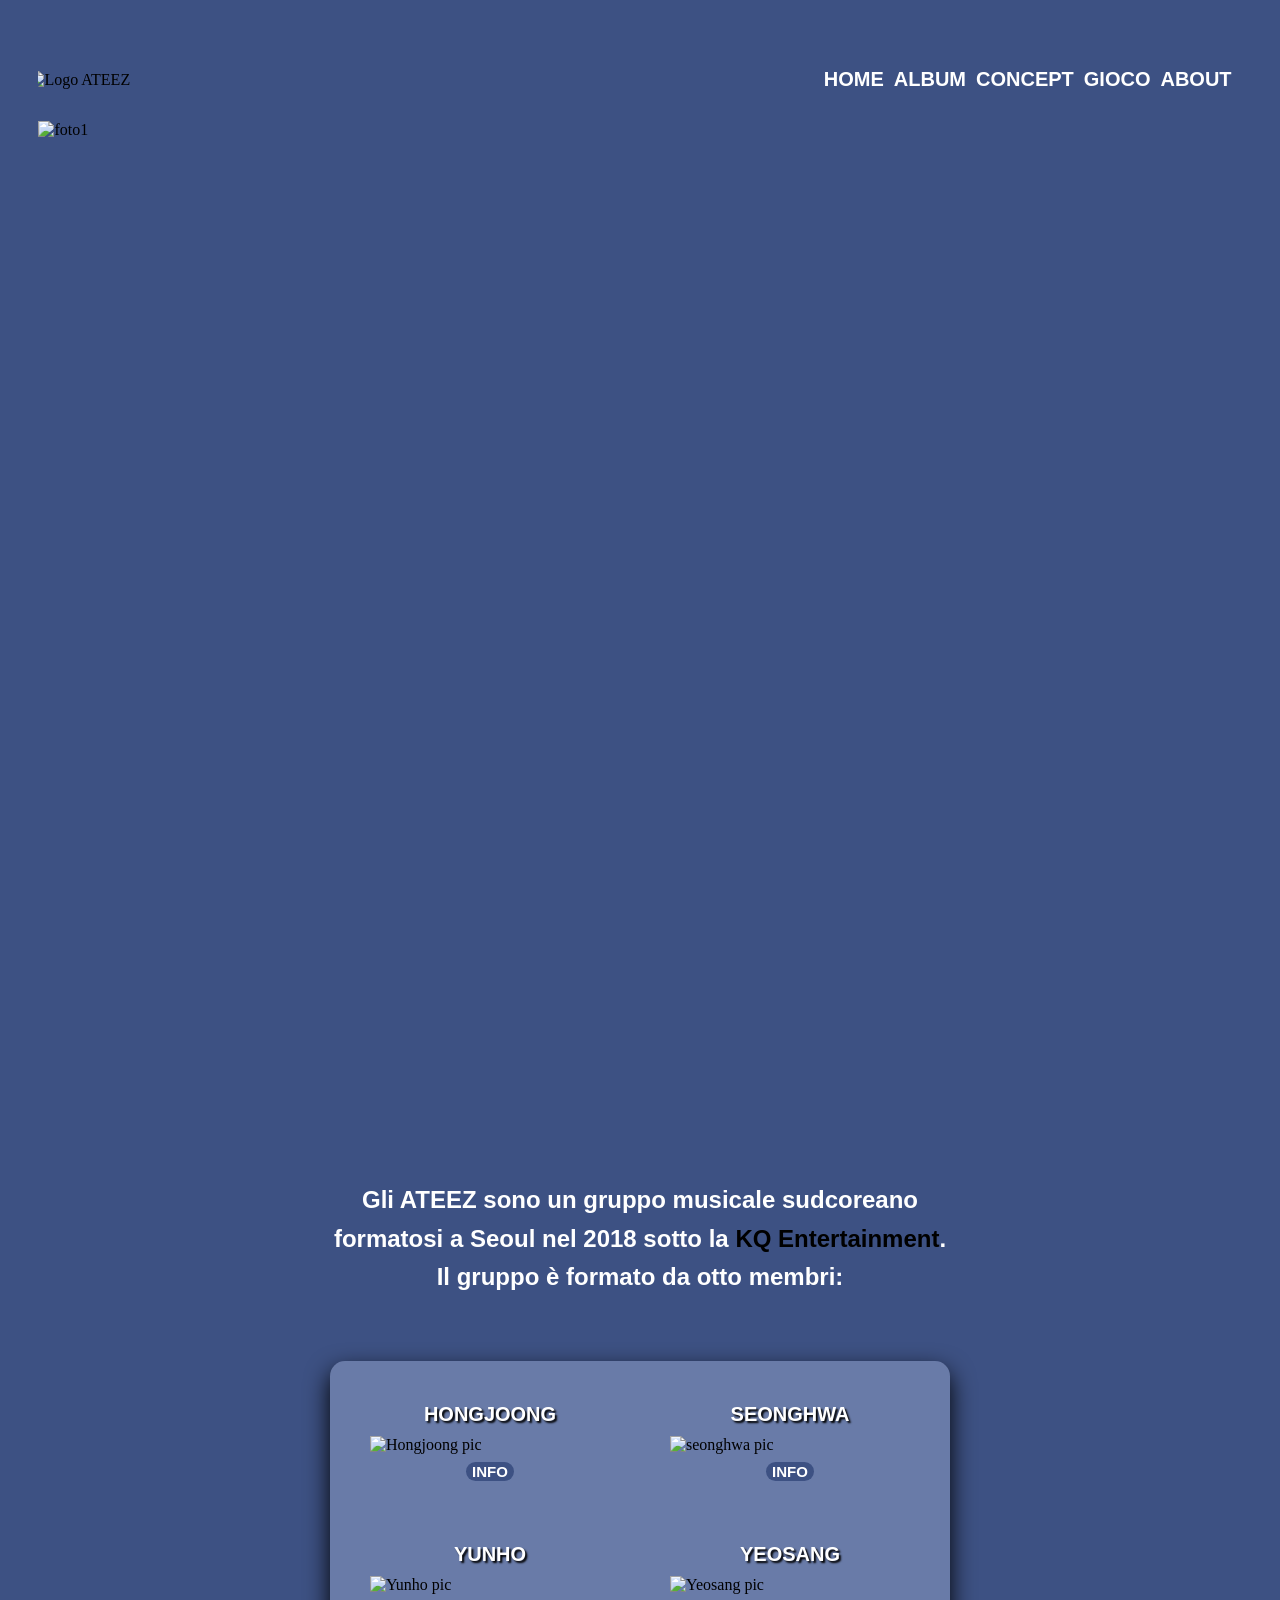
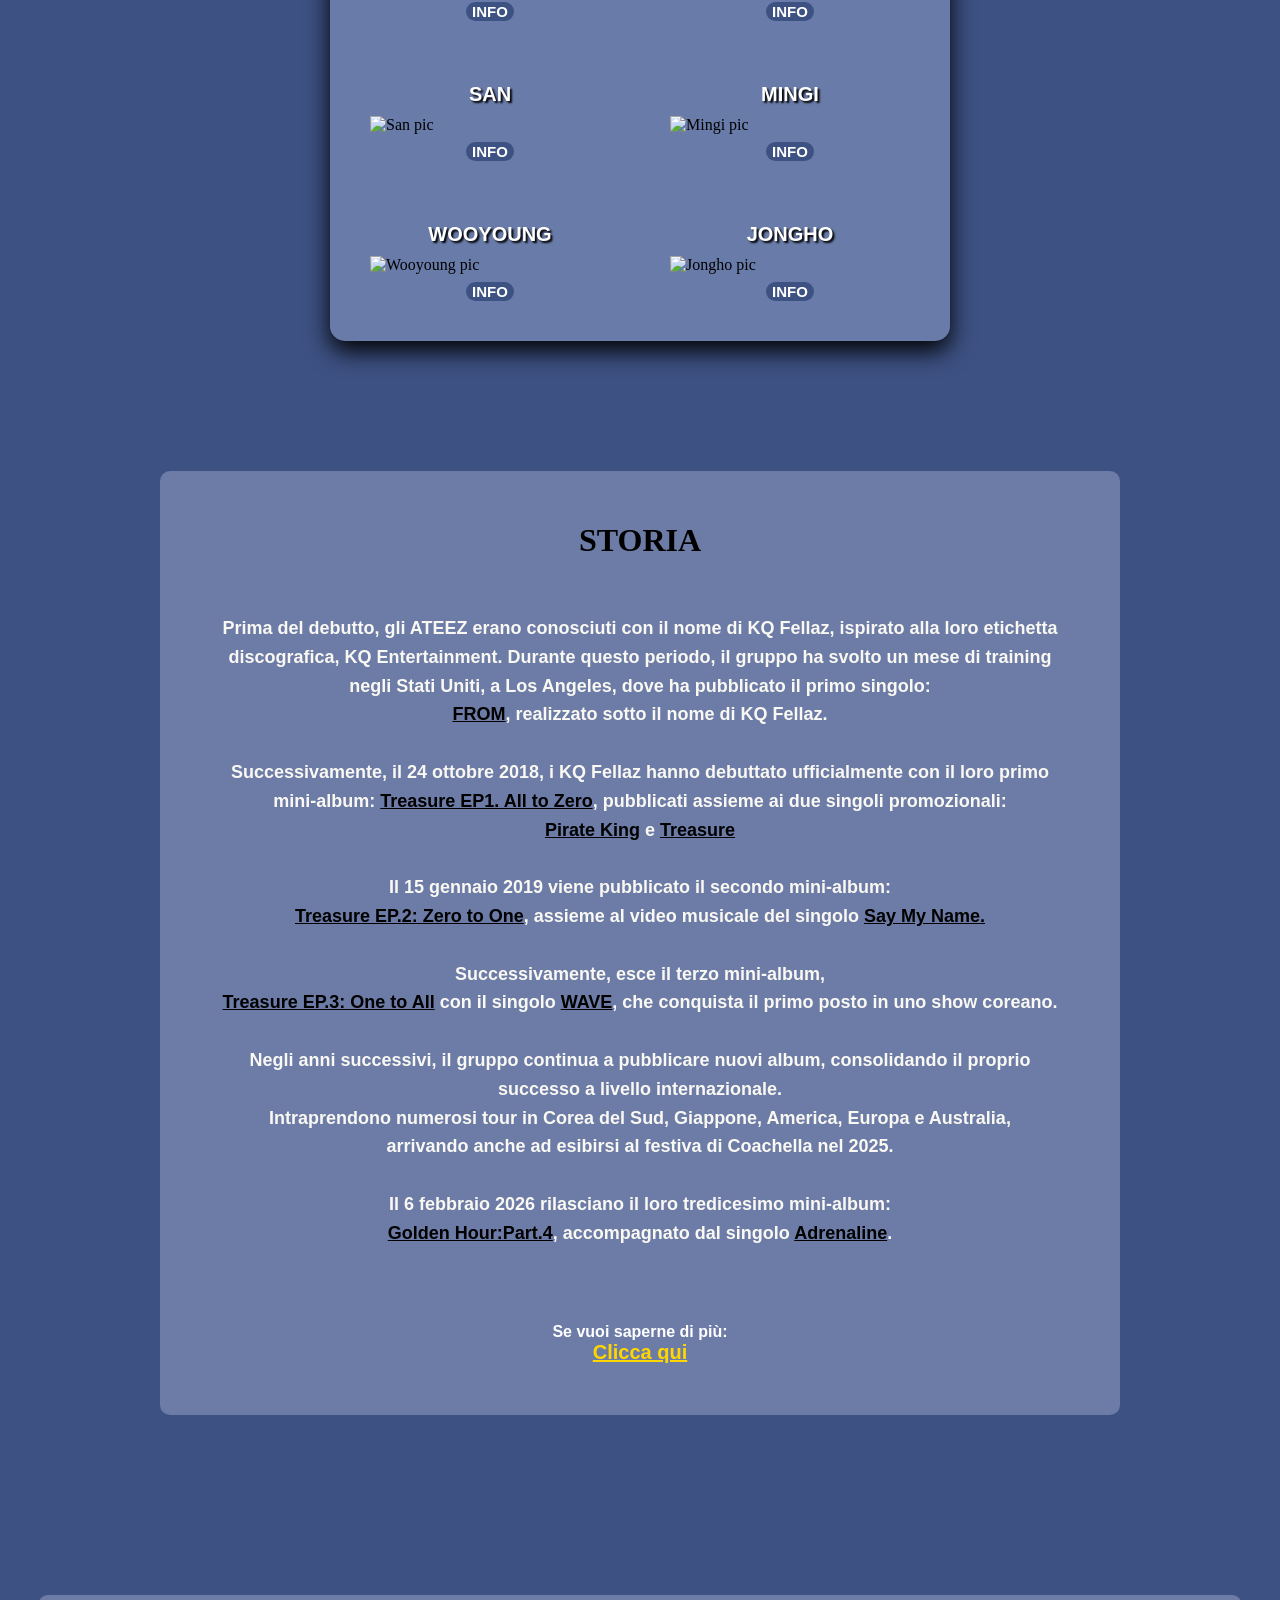
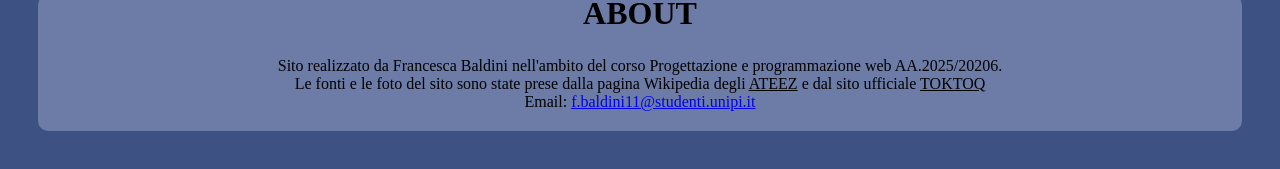
==== index.html @ 20359115 "Add files via upload" ====
<!DOCTYPE html>
<html lang="it">
    <head>
        <title>Ateez</title>
        <meta charset="UTF-8">
        <meta name="viewport" content="width=device-width, initial-scale=1.0"/>
        <link rel="stylesheet" href="style.css">
        <link rel="stylesheet" href="popup.css">
        
    </head>
    <body>
        <header>
            <!--logo-->
           <img class="logo" src="logo-bianco.png" alt="Logo ATEEZ">
           
           <!--tasto per la tendina-->
           <button class="menu">☰</button>

           <!--menu per mobile-->
           <nav>
               <ul class="menu-mobile">
                    <li><a href="index.html">HOME</a></li>
                    <li><a href="discografia.html">ALBUM</a></li>
                    <li><a href="trama.html">CONCEPT</a></li>
                    <li><a href="gioco.html">GIOCO</a></li>
                    <li><a href="#footer">ABOUT</a></li>
               </ul>

           </nav> 

            <!--menu per desktop-->
            <nav>
                <ul class="menu-desktop">
                    <li><a href="index.html">HOME</a></li>
                    <li><a href="discografia.html">ALBUM</a></li>
                    <li><a href="trama.html">CONCEPT</a></li>
                    <li><a href="gioco.html">GIOCO</a></li>
                    <li><a href="#footer">ABOUT</a></li>
               </ul>
           </nav> 
        </header>

        <main>
            <div class="galleria">
                <img class="active" src="land5.jpg" alt="foto1">
                <img src="land2.jpg" alt="foto2">
                <img src="land.jpg" alt="foto3">  
            </div>
        </main>

        <div class="presentazione">
            <p>Gli ATEEZ sono un gruppo musicale sudcoreano <br> formatosi a Seoul nel 2018 sotto la <a class="kq" href="https://kqent.com">KQ Entertainment</a>. 
                <br>Il gruppo è formato da otto membri:
            </p>
        </div>


        <div class="contenitore-tutto">
                <div class="griglia">
                    <div class="membro">
                        <div class="card">
                            <!--hongjoong-->
                            <p class="name">HONGJOONG</p>
                            <img id="hongjoong" src="hj2.jpg" alt="Hongjoong pic">
                            <button id="openPopupHJ" class="OpenPopup">INFO</button>

                            <!--popup-->
                            <div class="popup" id="OpenPopup1">
                                <button class="close" id="ClosePopup">X</button>
                                <h2 class="nome">HONGJOONG</h2>
                                <p class="info">INFORMAZIONI</p>

                                <ul>
                                    <li>
                                        <p class="question">COGNOME:</p>
                                        <p class="answer">KIM</p>
                                    </li>
                                    <li>
                                        <p class="question">NOME:</p>
                                        <p class="answer">HONGJOONG</p>
                                    </li>
                                    <li>
                                        <p class="question">ETÀ:</p>
                                        <p class="answer">27</p>
                                    </li>
                                    <li>
                                        <p class="question">COMPLEANNO:</p>
                                        <p class="answer">7 NOVEMBRE 1998</p>
                                    </li>
                                    <li>
                                        <p class="question">NAZIONALITÀ:</p>
                                        <p class="answer">COREANA</p>
                                    </li>
                                    <li>
                                        <p class="question">RUOLO:</p>
                                        <p class="answer">LEADER, MAIN RAPPER, VOCALIST, PRODUCER, SONGWRITER</p>
                                    </li>
                                </ul>
                            </div>
                        </div>

                        <div class="card">
                            <!--seonghwa-->
                            <p class="name">SEONGHWA</p>
                            <img id="seonghwa" src="seonghwaa.jpeg" alt="seonghwa pic">
                            <button id="openPopupSH" class="OpenPopup">INFO</button>

                            <!--popup-->
                            <div class="popup" id="OpenPopup2">
                                <button class="close" id="ClosePopup2">X</button>
                                <h2 class="nome">SEONGHWA</h2>
                                <p class="info">INFORMAZIONI</p>

                                <ul>
                                    <li>
                                        <p class="question">COGNOME:</p>
                                        <p class="answer">PARK</p>
                                    </li>
                                    <li>
                                        <p class="question">NOME:</p>
                                        <p class="answer">SEONGHWA</p>
                                    </li>
                                    <li>
                                        <p class="question">ETÀ:</p>
                                        <p class="answer">28</p>
                                    </li>
                                    <li>
                                        <p class="question">COMPLEANNO:</p>
                                        <p class="answer">3 APRILE 1998</p>
                                    </li>
                                    <li>
                                        <p class="question">NAZIONALITÀ:</p>
                                        <p class="answer">COREANA</p>
                                    </li>
                                    <li>
                                        <p class="question">RUOLO:</p>
                                        <p class="answer"> VOCALIST, RAPPER, PERFORMER</p>
                                    </li>
                                </ul>
                            </div>
                        </div>

                        <div class="card">
                            <!--yunho-->
                            <p class="name">YUNHO</p>
                            <img id="yunho" src="yunho2.jpg" alt="Yunho pic">
                            <button id="openPopupYH" class="OpenPopup">INFO</button>

                            <!--popup-->
                            <div class="popup" id="OpenPopup3">
                                <button class="close" id="ClosePopup3">X</button>
                                <h2 class="nome">YUNHO</h2>
                                <p class="info">INFORMAZIONI</p>
                                
                                <ul>
                                    <li>
                                        <p class="question">COGNOME:</p>
                                        <p class="answer">JEONG</p>
                                    </li>
                                    <li>
                                        <p class="question">NOME:</p>
                                        <p class="answer">YUNHO</p>
                                    </li>
                                    <li>
                                        <p class="question">ETÀ:</p>
                                        <p class="answer">27</p>
                                    </li>
                                    <li>
                                        <p class="question">COMPLEANNO:</p>
                                        <p class="answer">23 MARZO 1999</p>
                                    </li>
                                    <li>
                                        <p class="question">NAZIONALITÀ:</p>
                                        <p class="answer">COREANA</p>
                                    </li>
                                    <li>
                                        <p class="question">RUOLO:</p>
                                        <p class="answer">MAIN DANCER, VOCALIST</p>
                                    </li>
                                </ul>
                            </div>
                        </div>

                        <div class="card">
                            <!--yeosang-->
                            <p class="name">YEOSANG</p>
                            <img id="yeosang" src="yeo.jpg" alt="Yeosang pic">
                            <button id="openPopupYS" class="OpenPopup">INFO</button>

                            <!--popup-->
                            <div class="popup" id="OpenPopup4">
                                <button class="close" id="ClosePopup4">X</button>
                                <h2 class="nome">YEOSANG</h2>
                                <p class="info">INFORMAZIONI</p>

                                <ul>
                                    <li>
                                        <p class="question">COGNOME:</p>
                                        <p class="answer">KANG</p>
                                    </li>
                                    <li>
                                        <p class="question">NOME:</p>
                                        <p class="answer">YEOSANG</p>
                                    </li>
                                    <li>
                                        <p class="question">ETÀ:</p>
                                        <p class="answer">26</p>
                                    </li>
                                    <li>
                                        <p class="question">COMPLEANNO:</p>
                                        <p class="answer">15 GIUGNO 1999</p>
                                    </li>
                                    <li>
                                        <p class="question">NAZIONALITÀ:</p>
                                        <p class="answer">COREANA</p>
                                    </li>
                                    <li>
                                        <p class="question">RUOLO:</p>
                                        <p class="answer">VOCALIST, PERFORMER, RAPPER</p>
                                    </li>
                                </ul>
                            </div>
                        </div>

                        <div class="card">
                            <!--san-->
                            <p class="name">SAN</p>
                            <img id="san" src="san2.jpg" alt="San pic">
                            <button id="openPopupSN" class="OpenPopup">INFO</button>

                            <!--popup-->
                            <div class="popup" id="OpenPopup5">
                                <button class="close" id="ClosePopup5">X</button>
                                <h2 class="nome">SAN</h2>
                                <p class="info">INFORMAZIONI</p>

                                <ul>
                                    <li>
                                        <p class="question">COGNOME:</p>
                                        <p class="answer">CHOI</p>
                                    </li>
                                    <li>
                                        <p class="question">NOME:</p>
                                        <p class="answer">SAN</p>
                                    </li>
                                    <li>
                                        <p class="question">ETÀ:</p>
                                        <p class="answer">26</p>
                                    </li>
                                    <li>
                                        <p class="question">COMPLEANNO:</p>
                                        <p class="answer">10 LUGLIO 1999</p>
                                    </li>
                                    <li>
                                        <p class="question">NAZIONALITÀ:</p>
                                        <p class="answer">COREANA</p>
                                    </li>
                                    <li>
                                        <p class="question">RUOLO:</p>
                                        <p class="answer">MAIN DANCER, LEAD VOCALIST</p>
                                    </li>
                                </ul>
                            </div>
                        </div>

                        <div class="card">
                            <!--mingi-->
                            <p class="name">MINGI</p>
                            <img id="mingi" src="mingi.jpg" alt="Mingi pic">
                            <button id="openPopupMN" class="OpenPopup">INFO</button>

                            <!--popup-->
                            <div class="popup" id="OpenPopup6">
                                <button class="close" id="ClosePopup6">X</button>
                                <h2 class="nome">MINGI</h2>
                                <p class="info">INFORMAZIONI</p>

                                <ul>
                                    <li>
                                        <p class="question">COGNOME:</p>
                                        <p class="answer">SONG</p>
                                    </li>
                                    <li>
                                        <p class="question">NOME:</p>
                                        <p class="answer">MINGI</p>
                                    </li>
                                    <li>
                                        <p class="question">ETÀ:</p>
                                        <p class="answer">26</p>
                                    </li>
                                    <li>
                                        <p class="question">COMPLEANNO:</p>
                                        <p class="answer">9 AGOSTO 1999</p>
                                    </li>
                                    <li>
                                        <p class="question">NAZIONALITÀ:</p>
                                        <p class="answer">COREANA</p>
                                    </li>
                                    <li>
                                        <p class="question">RUOLO:</p>
                                        <p class="answer">MAIN DANCER, MAIN RAPPER, VOCALIST, PRODUCER, SONGWRITER</p>
                                    </li>
                                </ul>
                            </div>
                        </div>

                        <div class="card">
                            <!--wooyoung-->
                            <p class="name">WOOYOUNG</p>
                            <img id="wooyoung" src="wooyoung.jpg" alt="Wooyoung pic">
                            <button id="openPopupWY" class="OpenPopup">INFO</button>

                            <!--popup-->
                            <div class="popup" id="OpenPopup7">
                                <button class="close" id="ClosePopup7">X</button>
                                <h2 class="nome">WOOYOUNG</h2>
                                <p class="info">INFORMAZIONI</p>

                                <ul>
                                    <li>
                                        <p class="question">COGNOME:</p>
                                        <p class="answer">JUNG</p>
                                    </li>
                                    <li>
                                        <p class="question">NOME:</p>
                                        <p class="answer">WOOYOUNG</p>
                                    </li>
                                    <li>
                                        <p class="question">ETÀ:</p>
                                        <p class="answer">26</p>
                                    </li>
                                    <li>
                                        <p class="question">COMPLEANNO:</p>
                                        <p class="answer">26 NOVEMBRE 1999</p>
                                    </li>
                                    <li>
                                        <p class="question">NAZIONALITÀ:</p>
                                        <p class="answer">COREANA</p>
                                    </li>
                                    <li>
                                        <p class="question">RUOLO:</p>
                                        <p class="answer">MAIN DANCER, VOCALIST</p>
                                    </li>
                                </ul>
                            </div>
                        </div>

                        <div class="card">
                            <!--jongho-->
                            <p class="name">JONGHO</p>
                            <img id="jongho" src="jongho6.jpg" alt="Jongho pic">
                            <button id="openPopupJH" class="OpenPopup">INFO</button>

                            <!--popup-->
                            <div class="popup" id="OpenPopup8">
                                <button class="close" id="ClosePopup8">X</button>
                                <h2 class="nome">JONGHO</h2>
                                <p class="info">INFORMAZIONI</p>

                                <ul>
                                    <li>
                                        <p class="question">COGNOME:</p>
                                        <p class="answer">CHOI</p>
                                    </li>
                                    <li>
                                        <p class="question">NOME:</p>
                                        <p class="answer">JONGHO</p>
                                    </li>
                                    <li>
                                        <p class="question">ETÀ:</p>
                                        <p class="answer">25</p>
                                    </li>
                                    <li>
                                        <p class="question">COMPLEANNO:</p>
                                        <p class="answer">12 OTTOBRE 1999</p>
                                    </li>
                                    <li>
                                        <p class="question">NAZIONALITÀ:</p>
                                        <p class="answer">COREANA</p>
                                    </li>
                                    <li>
                                        <p class="question">RUOLO:</p>
                                        <p class="answer">MAIN VOCALIST</p>
                                    </li>
                                </ul>
                            </div>
                        </div>  
                    </div> 
                </div>       
        </div>

            <div class="grid" >
                <h1 class="general">STORIA</h1>
                <p class="infos">
                    Prima del debutto, gli ATEEZ erano conosciuti con il nome di KQ Fellaz, ispirato alla loro etichetta discografica, KQ Entertainment. 
                    Durante questo periodo, il gruppo ha svolto un mese di training negli Stati Uniti, a Los Angeles, dove ha pubblicato il primo singolo: <br> <a class="from" href="https://youtu.be/9v4XPYNx_us?si=OBvfWtSJcalmKqoN"> FROM</a>, realizzato sotto il nome di KQ Fellaz. <br>
                    <br> Successivamente, il 24 ottobre 2018, i KQ Fellaz hanno debuttato ufficialmente con il loro primo mini-album: <a class="ep" href="https://en.wikipedia.org/wiki/Treasure_EP.1:_All_to_Zero">Treasure EP1. All to Zero</a>, pubblicati assieme ai due singoli promozionali:
                    <br> <a class="pirate-king" href="https://youtu.be/RqJ1rH9M5G0?si=SeujjFzW6Fnff8P1">Pirate King</a> e <a class="treasure" href="https://youtu.be/tLV83ndOwz4?si=5MORalXletqNbLDn">Treasure</a><br>
                    <br>
                    Il 15 gennaio 2019 viene pubblicato il secondo mini-album: <br> <a class="treasure2" href="https://en.wikipedia.org/wiki/Treasure_EP.2:_Zero_to_One">Treasure EP.2: Zero to One</a>, assieme al video musicale del singolo <a class="SMN" href="https://youtu.be/nKU4OVH18mE?si=kPIbpDtQrF_ZjPWm">Say My Name.</a> <br>
                    <br> Successivamente, esce il terzo mini-album, <br> <a class="treasure3" href="https://en.wikipedia.org/wiki/Treasure_EP.3:_One_to_All">Treasure EP.3: One to All</a> con il singolo <a class="wave" href="https://youtu.be/FIInyEWWW-s?si=FHCVy-6gZ53Yb1Kf">WAVE</a>, che conquista il primo posto in uno show coreano. <br>
                    <br>
                    Negli anni successivi, il gruppo continua a pubblicare nuovi album, consolidando il proprio successo a livello internazionale. <br>
                    Intraprendono numerosi tour in Corea del Sud, Giappone, America, Europa e Australia, <br> arrivando anche ad esibirsi al festiva di <strong></strong>Coachella nel 2025. <br>
                    <br> Il 6 febbraio 2026 rilasciano il loro tredicesimo mini-album: <br> <a class="GH" href="https://en.wikipedia.org/wiki/Golden_Hour:_Part.4">Golden Hour:Part.4</a>, accompagnato dal singolo <a class="adrenaline" href="https://youtu.be/vqkfEUqjl6Y?si=-hdaxjsVU0MzCE84">Adrenaline</a>. 
                </p>

                <p class="tasto-informazioni">Se vuoi saperne di più:
                    <a class="clicca" href="discografia.html">Clicca qui</a>

                </p>
            </div>

             

        <footer id="footer">
            <div class="footer-container">
                <h1 class="about">ABOUT</h1>
                <p>
                    Sito realizzato da Francesca Baldini nell'ambito del corso Progettazione e programmazione web AA.2025/20206.
                    <br> Le fonti e le foto del sito sono state prese dalla pagina Wikipedia degli <a class="link2" href="https://it.wikipedia.org/wiki/Ateez">ATEEZ</a> e dal sito ufficiale <a class="link2" href="https://ateez.kqent.com"> TOKTOQ</a>
                    <br> Email: <a class="link" href="mailto:f.baldini11@studenti.unipi.it">f.baldini11@studenti.unipi.it</a>

                </p>
            </div>
        </footer>






        <script src="script.js"></script>
        <script src="popup.js"></script>
    </body>





</html>
---- style.css ----
.contenitore-tutto{
    display: flex;
    justify-content: center;
    width: 100%;
    padding: 10px;
    box-sizing: border-box;
}

html{
    width: 100%;
}

body {
    margin: 3%;
    background: rgb(61, 81, 131);
    min-height: 100vh;
    display: flex;
    flex-direction: column;
}

html, body{
    overflow-x: hidden;
}


/*MENU MOBILE*/

.menu-mobile{
    display: none;
    list-style: none;
    font-weight: bold;
    font-family: 'Quicksand', sans-serif;
    gap: 10px;
    padding: 10px;
}

.menu-mobile.active{
    display: flex;
    flex-wrap: wrap;
    justify-content: center;
}
.menu-desktop a,
.menu-mobile a{
    text-decoration: none;
    color: white;
}


.menu-desktop{
    display: none;
    
}



/*per menu a tendina*/
.menu{
    display: flex;
    justify-content: flex-end;
    color: white;
    background-color: rgb(61, 81, 131);
    border: none;
    font-size: 45px;
    margin-left: 3px;
}

.galleria-mobile{
    display: block;
}
.galleria-desktop{
    display: none;
}


.logo{
    width: 200px;
    height: auto;
    margin-left: -10px;
}

header{
    display: flex;
    align-items: center;
    justify-content: space-between;
}



/*paragrafo iniziale*/
.presentazione p{
    text-align: center;
    font-size: 20px;
    font-family: 'Quicksand', sans-serif;
    font-weight: bold;
    color: white;
    margin-top: 50px;
}


/*link kq*/
.kq{
    text-decoration: none;
    color: black;
}

/*link*/
.membro{
    display: grid;
    grid-template-columns: 1fr;
    justify-items: center;
    gap: 50px;
}

.membro img{
    width: 200px;
    height: auto;
    margin: 0;
   
}

/*per il colore dei nomi*/
.name{
    color: white;
    text-shadow: 2px 2px 2px black;
    font-size: 20px;
    font-family: 'Gill Sans', 'Gill Sans MT', Calibri, 'Trebuchet MS', sans-serif;   
}

/*posizionamento foto*/
.card{
    display: flex;
    flex-direction: column;
    align-items: center;
    gap: 8px;
}

/*cambio colore del nome del membro ad inizio card*/
.card h2{
    color: white;
    text-shadow: 1px 1px 3px black;

}



/*scritte nella card*/
.card p{
    margin: 2px 0;
    font-family: 'Gill Sans', 'Gill Sans MT', Calibri, 'Trebuchet MS', sans-serif;   
    font-weight: bold;
}

li .question{
    color: white;
    text-shadow: 2px 2px 2px black;
}

li .answer{
    color:  rgb(35, 49, 85);
}

/*griglia di contenimento*/
.griglia{
    display: grid;
    justify-items: center;
    gap: 30px;
    grid-template-columns: 1fr;
    background-color: rgb(105, 123, 168);
    box-shadow: 0px 10px 25px black;
    border-radius: 15px;
    margin-top: 30px;
    padding: 40px;
}

/*tasto per popup*/
.popup{
    display: none;
}

.popup.start{
    display: block;
}

/*about*/
.about{
    text-align: center;
    margin-bottom: 5px;
    margin-top: 60px;
}

.about p{
    color: black;
}

/*per il testo nel footer*/
.footer-container p{
    text-align: center;
    padding: 20px;
    margin: 0;
}

.footer-container{
    background-color: rgb(108, 124, 167);
    border-radius: 10px;
}

.link2 {
    color: black;
}

/*header della storia*/
.general{
    color: black;
    margin-bottom: 5px;
    text-align: center; 
}


.grid{
    display: grid;
    gap: 20px;
    background-color: rgb(108, 124, 167);
    border-radius: 10px;
    margin: 80px auto;
    width: 90%;
    max-width: 900px;
       
}

/*per il contenitore del secondo p*/
.infos{
    text-align: center;
    padding: 20px;
    margin: 0;
    font-size: 15px;
    color: #faf8f2;
    font-family: 'Quicksand', sans-serif;
    font-weight: bold;
}

.tasto-informazioni{
    text-align: center;
    padding: 5px;
    margin-top: 20px;
    font-family: 'Quicksand', sans-serif;
    color: white;
    font-weight: bold;
}

.clicca {
    display: flex;
    justify-content: center;
    font-family: 'Quicksand', sans-serif;
    align-items: center;
    color: gold;
    font-size: 20px;
    font-weight: bold;
    
}


.pirate-king,
.treasure,
.from,
.ep,
.kq,
.treasure2,
.SMN,
.treasure3,
.GH,
.wave,
.adrenaline{
    color: black;
    font-weight: bold;
}

/*per la galleria*/
.galleria{
    position: relative;
    height: 70vh;
    overflow: hidden;
}

.galleria img{
    position:absolute;
    inset: 0;
    width: 100%;
    height: 100%;
    object-fit:contain;
    opacity: 0;
    transition: opacity 1s ease-in-out;
}

.galleria img.active{
    opacity: 1;
}


.OpenPopup{
    border: none;
    border-radius: 20px;
    font-size: 15px;
    font-family: 'Quicksand', sans-serif;
    font-weight: bold;
    background-color: rgb(61, 81, 131);
    color: white;
    align-items: center;
}








/*media query*/

/*tablet*/
@media (min-width: 767px){
    
    .menu-desktop{
        display: flex;
        flex-direction: row;
        list-style: none;
        font-weight: bold;
        font-size: 15px;
        font-family:'Quicksand', sans-serif;
        gap: 10px;
        padding: 10px;
    }
    
    .menu-mobile.active{
        display: none;
    }

    .menu{
        display: none;
    }

    /*ordine delle foto*/
    .membro{
        grid-template-columns: repeat(2, 1fr);
        gap: 50px;
    }

    .membro img{
        width: 210px;
    }

    
    /*paragrafo iniziale*/
    .presentazione p{
        font-size: 22px;
        margin-top: 60px;
        line-height: 1.5;
    }


    .galleria{
        height: 90vh;
    }

    .grid{
        width: 85%;
        margin: 100px auto;
        padding: 20px;
    }

    .infos{
        font-size: 17px;
        padding: 25px;
        line-height: 1.5;
    }
}

/*pc*/
@media (min-width: 1024px){
    
     .menu-desktop{
        display: flex;
        flex-direction: row;
        list-style: none;
        font-weight: bold;
        font-size: 20px;
        font-family:'Quicksand', sans-serif;
        gap: 10px;
        padding: 10px;
    }
    
    .menu-mobile.active{
        display: none;
    }
    
    .menu{
        display: none;
    }
    
    .membro{
        grid-template-columns: repeat(2, 1fr);
        gap: 60px;
    }

    .membro img{
        width: 240px;
    }

    
    /*paragrafo iniziale*/
    .presentazione p{
        font-size: 24px;
        margin-top: 70px;
        line-height: 1.6;
        
    }

    .galleria{
        height: 110vh;
    } 

    .grid{
        width: 80%;
        margin: 120px auto;
        padding: 30px;
    }

    .infos{
        font-size: 18px;
        padding: 30px;
        line-height: 1.6;
    }
 

}

/*schermi grandi*/
@media (min-width: 1440px){

    .menu-desktop{
        display: flex;
        flex-direction: row;
        list-style: none;
        font-weight: bold;
        font-size: 20px;
        font-family:'Quicksand', sans-serif;
        gap: 15px;
        padding: 10px;
    }
    
    .menu-mobile.active{
        display: none;
    }
    
    .menu{
        display: none;
    }

    
    .membro{
        grid-template-columns: repeat(4, 1fr);
        gap: 80px;
    }

    .membro img{
        width: 260px;
    }

    
    /*paragrafo iniziale*/
    .presentazione p{
        font-size: 28px;
        margin-top: 80px;
        line-height: 1.7;
        max-width: 1000px;
        margin-left: auto;
        margin-right: auto;
    }


    
    .galleria{
        height: 110vh;
    }

    .grid{
        max-width: 1100px;
        width: 75%;
        margin: 150px auto;
        padding: 40px;
    }

    .infos{
        font-size: 20px;
        padding: 40px;
        line-height: 1.7;
        max-width: 900px;
        margin: 0 auto;
    }


}
---- popup.css ----
.popup{
    display: none;/*nascosta all'inizio*/

    position: fixed;
    top: 50%;
    left: 50%;
    transform: translate(-50%, -50%);

    background: rgb(108, 124, 167);
    padding: 20px;
    border-radius: 10px;

    width: 90%;
    max-width: 300px;

    box-shadow: 0px 10px 25px black;

    z-index: 1000;
}

/*tasto per attivare il popup*/
.popup.active{
    display: block;
}

/*tasto per chiudere il popup*/
.close{
    float: right;
}


/*nome intestativo del membro popup*/
.nome{
    display: flex;
    justify-content:center;
    font-family:'Quicksand', sans-serif;
    font-weight: bold;
    color: black;
}

/*nome informazione del popup*/
.info{
    display: flex;
    justify-content:left;
    font-family:'Quicksand', sans-serif;
    font-weight: bold;
    color: rgb(33, 43, 59);
}

/*domande nel popup*/
.question{
    display: flex;
    flex-direction: column;
    justify-content: center;
    font-family:'Quicksand', sans-serif;
    font-weight: bold;
    color: black;
    gap: 10px;
}
/*per togliere il puntato*/
ul{
    list-style: none;
    text-align:start;
    display: flex;
    flex-direction: column;
    gap: 12px;
}

/*risposte nel popup*/
.answer{
    display: flex;
    flex-direction: column;
    justify-content: center;
    font-family:'Quicksand', sans-serif;
    font-weight: bold;
    color: rgb(28, 40, 60);
}

.close{
    border-radius: 5px;
    border-color: black;
    color: white;
    background-color: black;
}
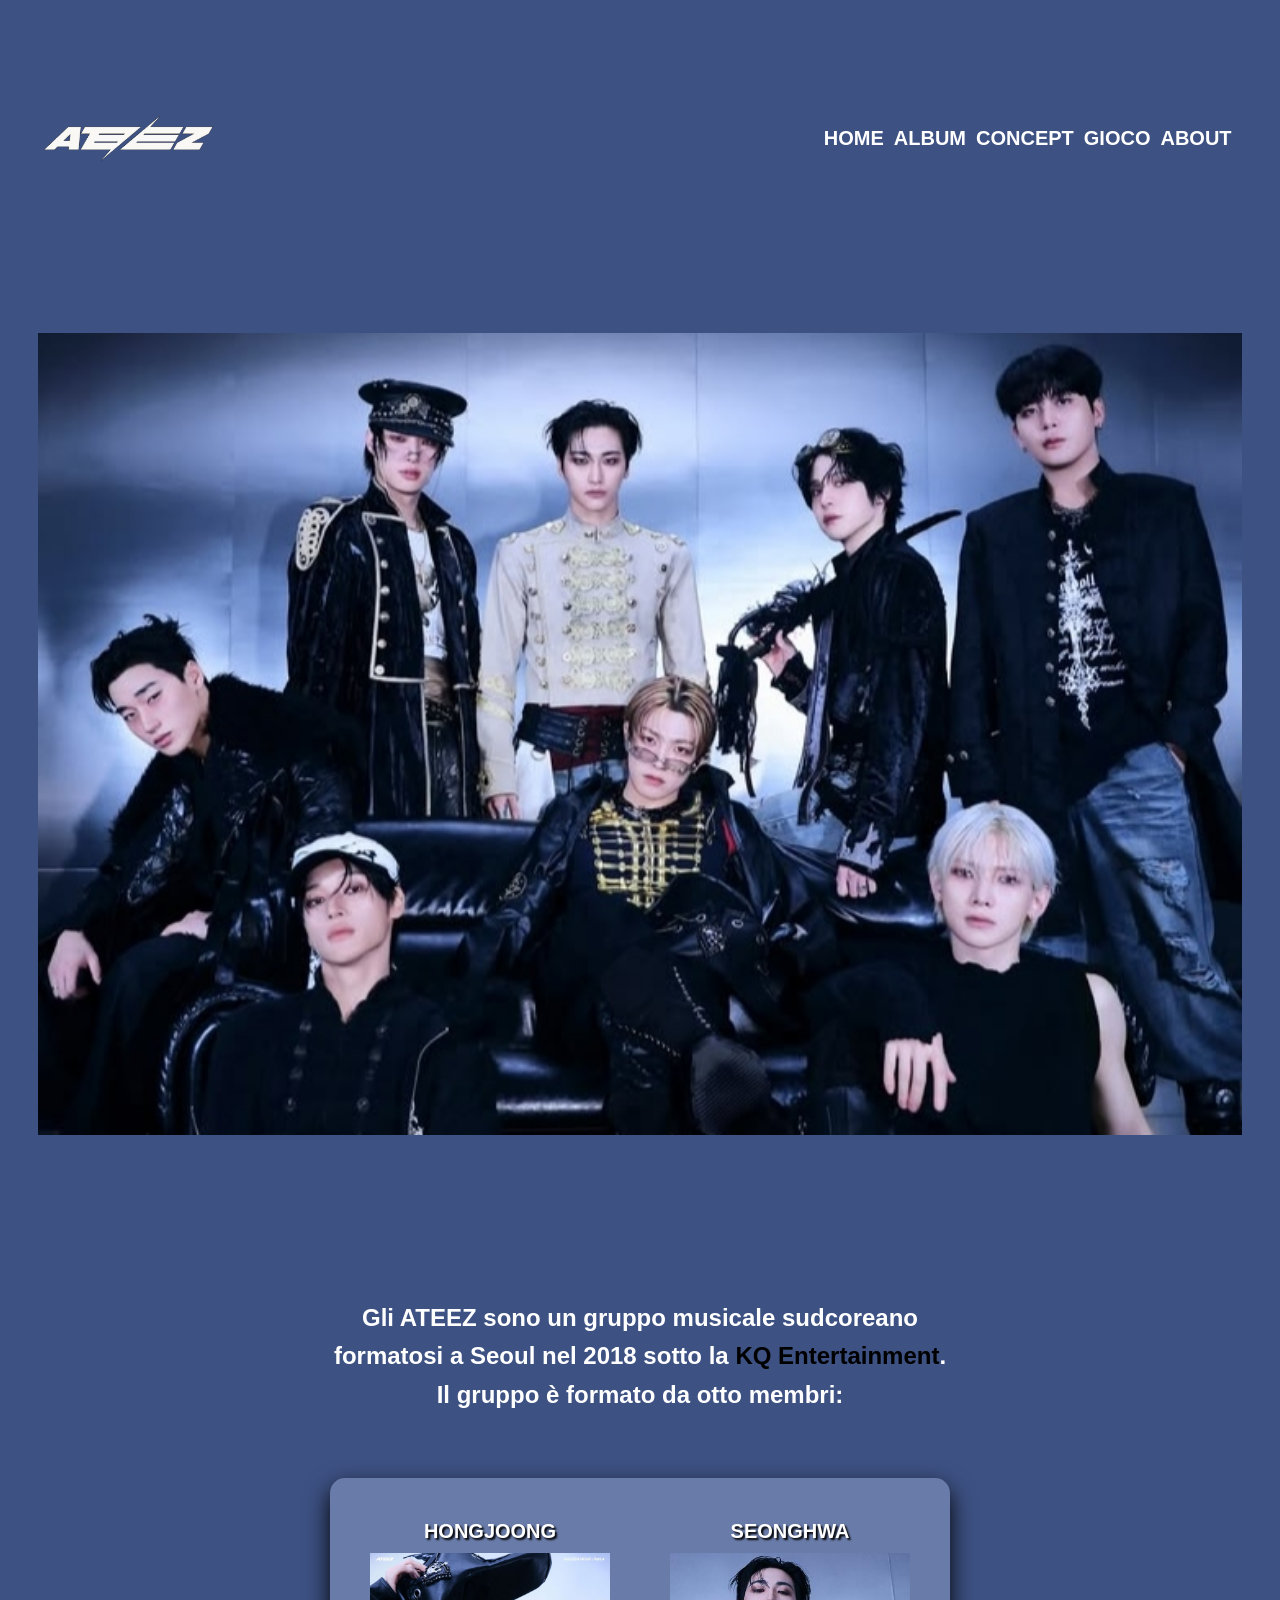
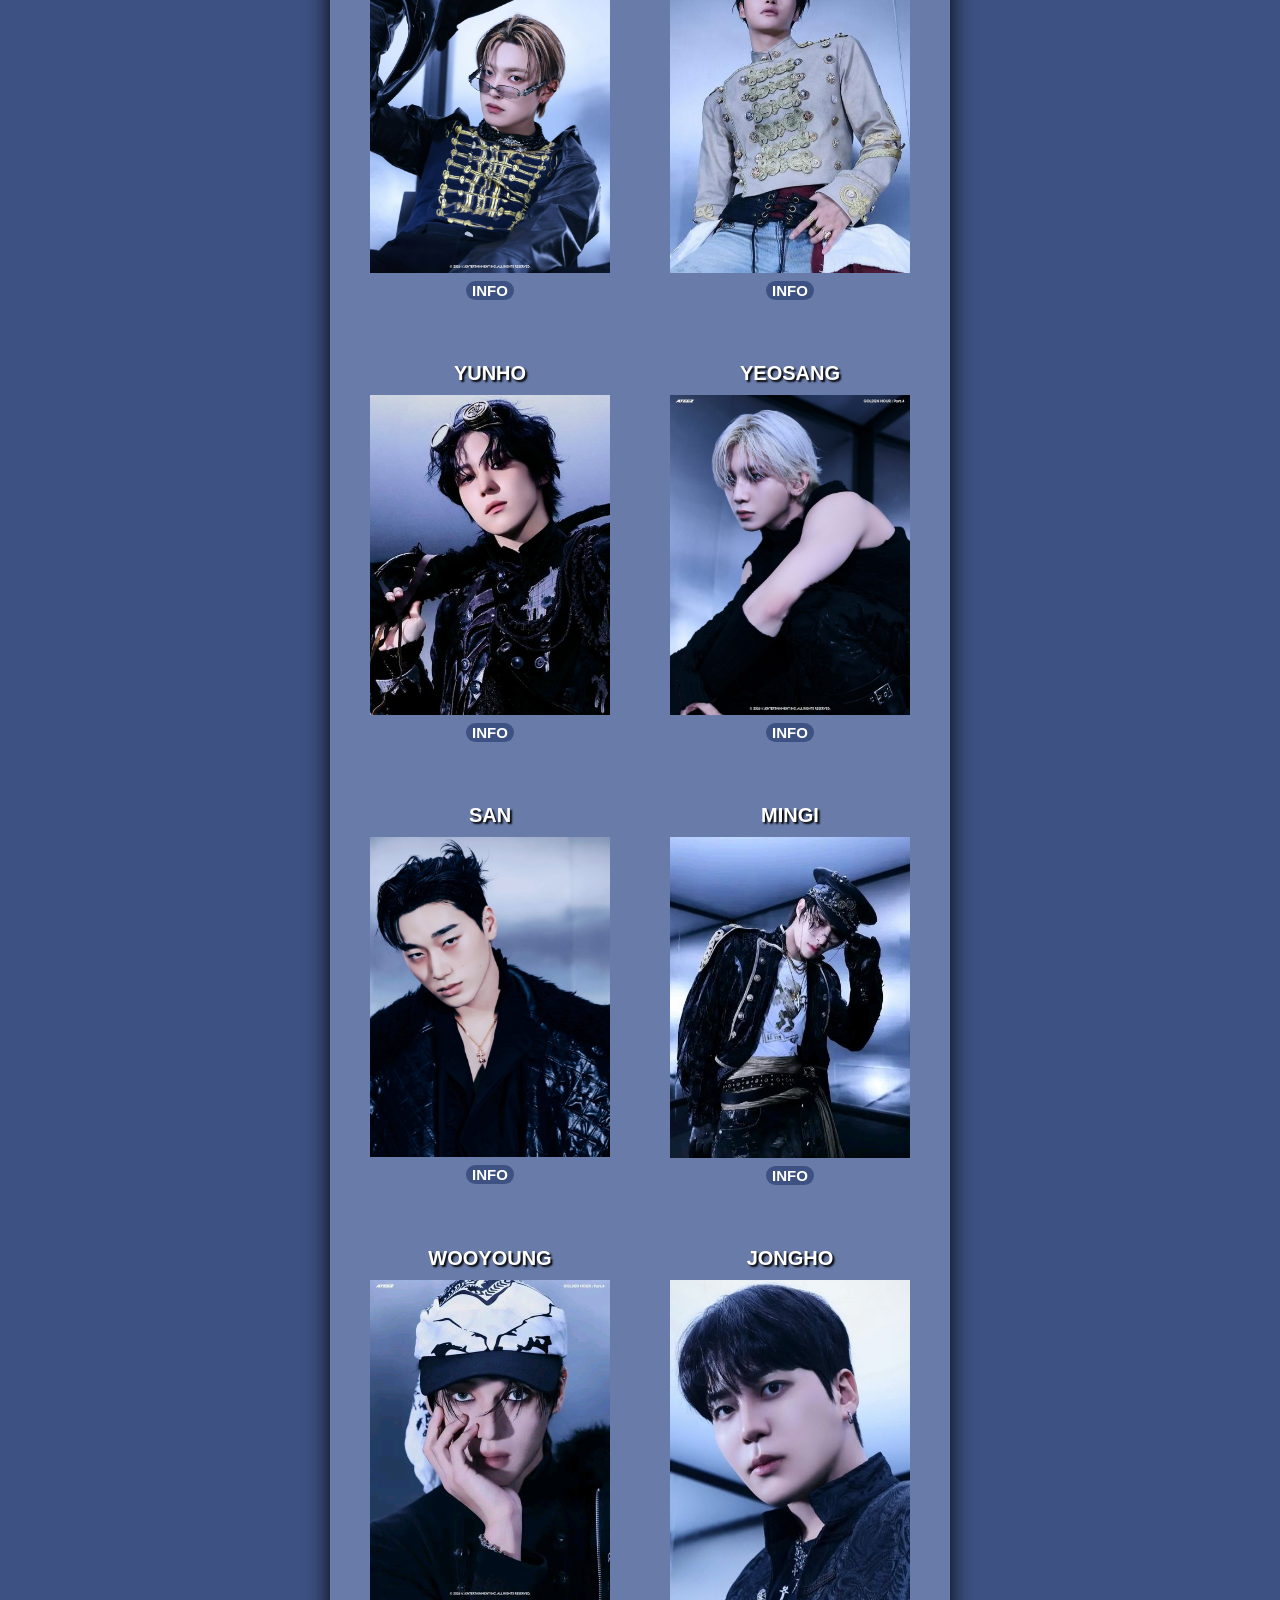
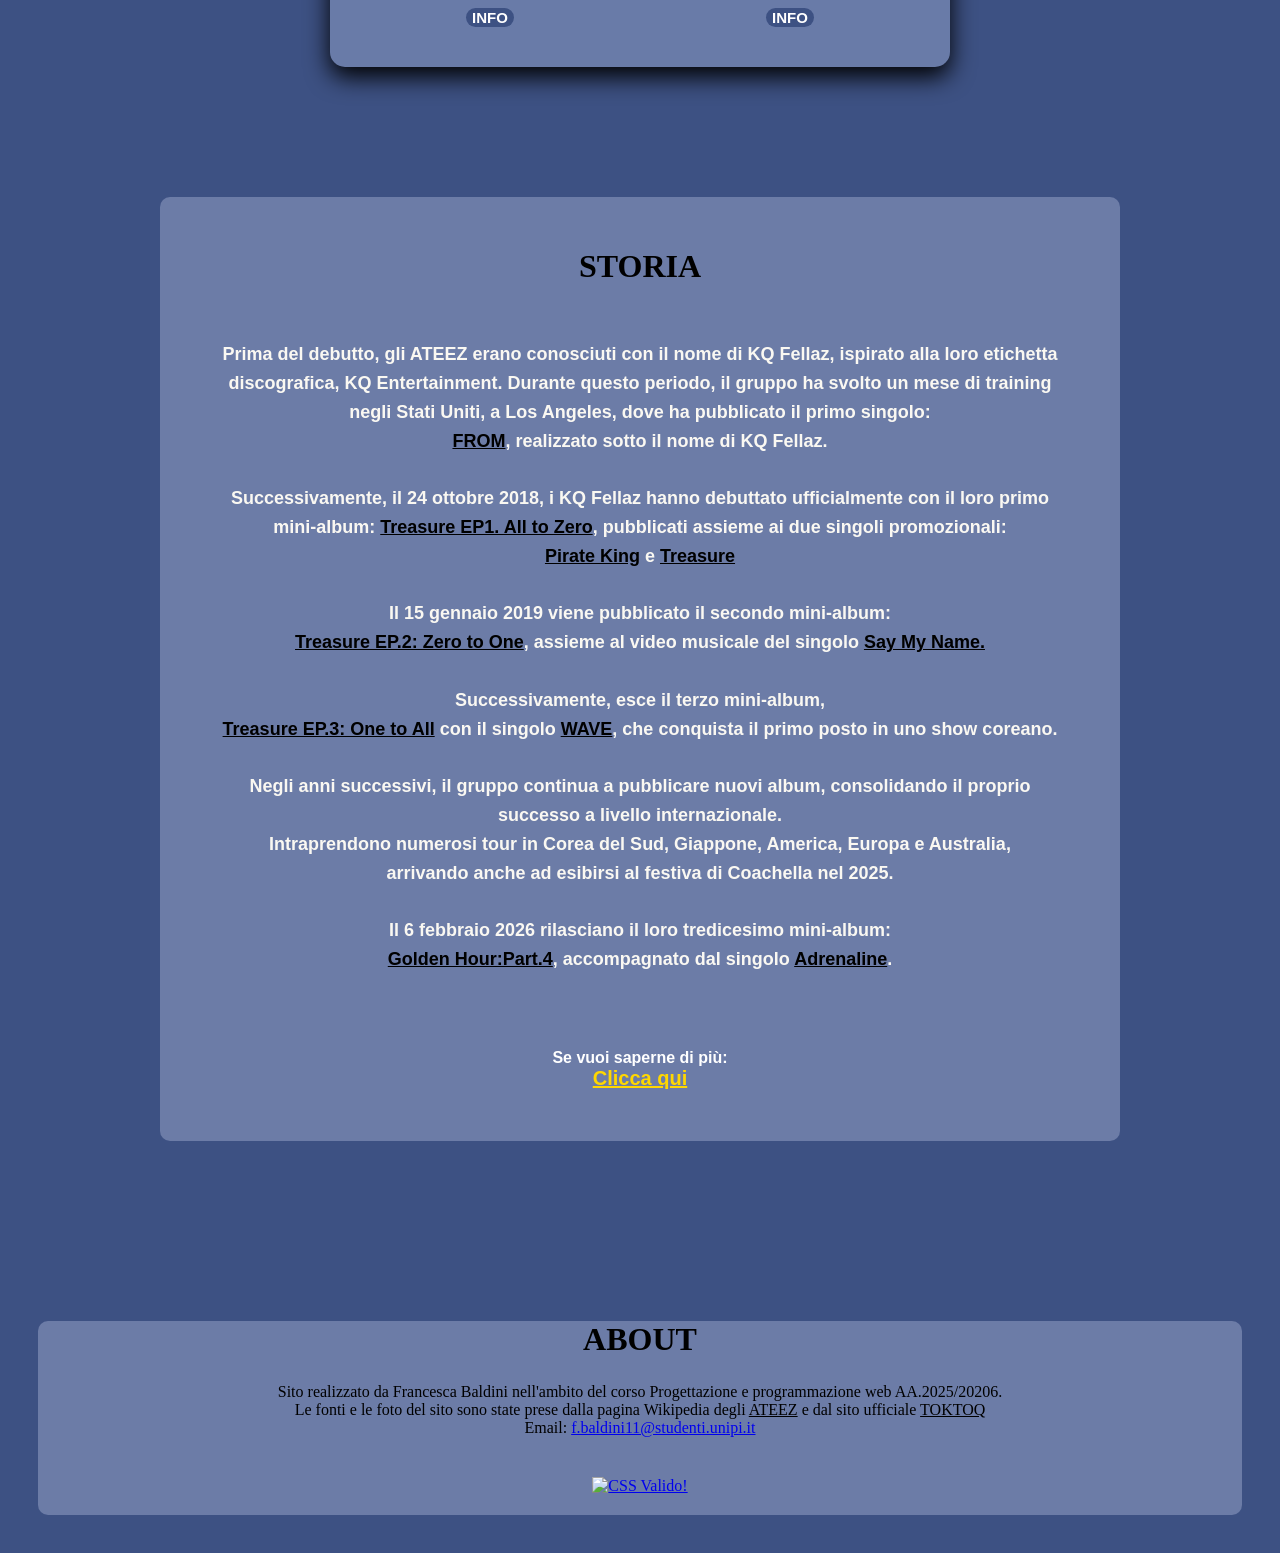
==== commit 219589db: "Add files via upload" ====
--- a/index.html
+++ b/index.html
@@ -420,7 +420,13 @@
                     Sito realizzato da Francesca Baldini nell'ambito del corso Progettazione e programmazione web AA.2025/20206.
                     <br> Le fonti e le foto del sito sono state prese dalla pagina Wikipedia degli <a class="link2" href="https://it.wikipedia.org/wiki/Ateez">ATEEZ</a> e dal sito ufficiale <a class="link2" href="https://ateez.kqent.com"> TOKTOQ</a>
                     <br> Email: <a class="link" href="mailto:f.baldini11@studenti.unipi.it">f.baldini11@studenti.unipi.it</a>
-
+                </p>
+                <p>
+                    <a href="https://jigsaw.w3.org/css-validator/check/referer">
+                        <img style="border:0;width:88px;height:31px"
+                        src="https://jigsaw.w3.org/css-validator/images/vcss-blue"
+                        alt="CSS Valido!" />
+                    </a>
                 </p>
             </div>
         </footer>
--- a/style.css
+++ b/style.css
@@ -101,6 +101,10 @@
 .kq{
     text-decoration: none;
     color: black;
+}
+
+.kq:hover{
+    color: blue;
 }
 
 /*link*/
@@ -263,7 +267,6 @@
 .treasure,
 .from,
 .ep,
-.kq,
 .treasure2,
 .SMN,
 .treasure3,
@@ -273,6 +276,21 @@
     color: black;
     font-weight: bold;
 }
+
+/*per rendere blu il link quando passa il cursore*/
+.pirate-king:hover,
+.treasure:hover,
+.from:hover,
+.ep:hover,
+.treasure2:hover,
+.SMN:hover,
+.treasure3:hover,
+.GH:hover,
+.wave:hover,
+.adrenaline:hover{
+    color: blue;
+}
+
 
 /*per la galleria*/
 .galleria{
--- a/popup.css
+++ b/popup.css
@@ -13,6 +13,9 @@
     width: 90%;
     max-width: 300px;
 
+    max-height: 90vh;
+    overflow-y: auto;
+
     box-shadow: 0px 10px 25px black;
 
     z-index: 1000;
@@ -26,6 +29,11 @@
 /*tasto per chiudere il popup*/
 .close{
     float: right;
+    border-radius: 5px;
+    border-color: black;
+    color: white;
+    background-color: black;
+
 }
 
 
@@ -76,9 +84,11 @@
     color: rgb(28, 40, 60);
 }
 
-.close{
-    border-radius: 5px;
-    border-color: black;
-    color: white;
-    background-color: black;
+
+@media (max-height: 500px) {
+    .popup {
+        max-height: 85vh;
+        width: 95%;
+        padding: 15px;
+    }
 }
